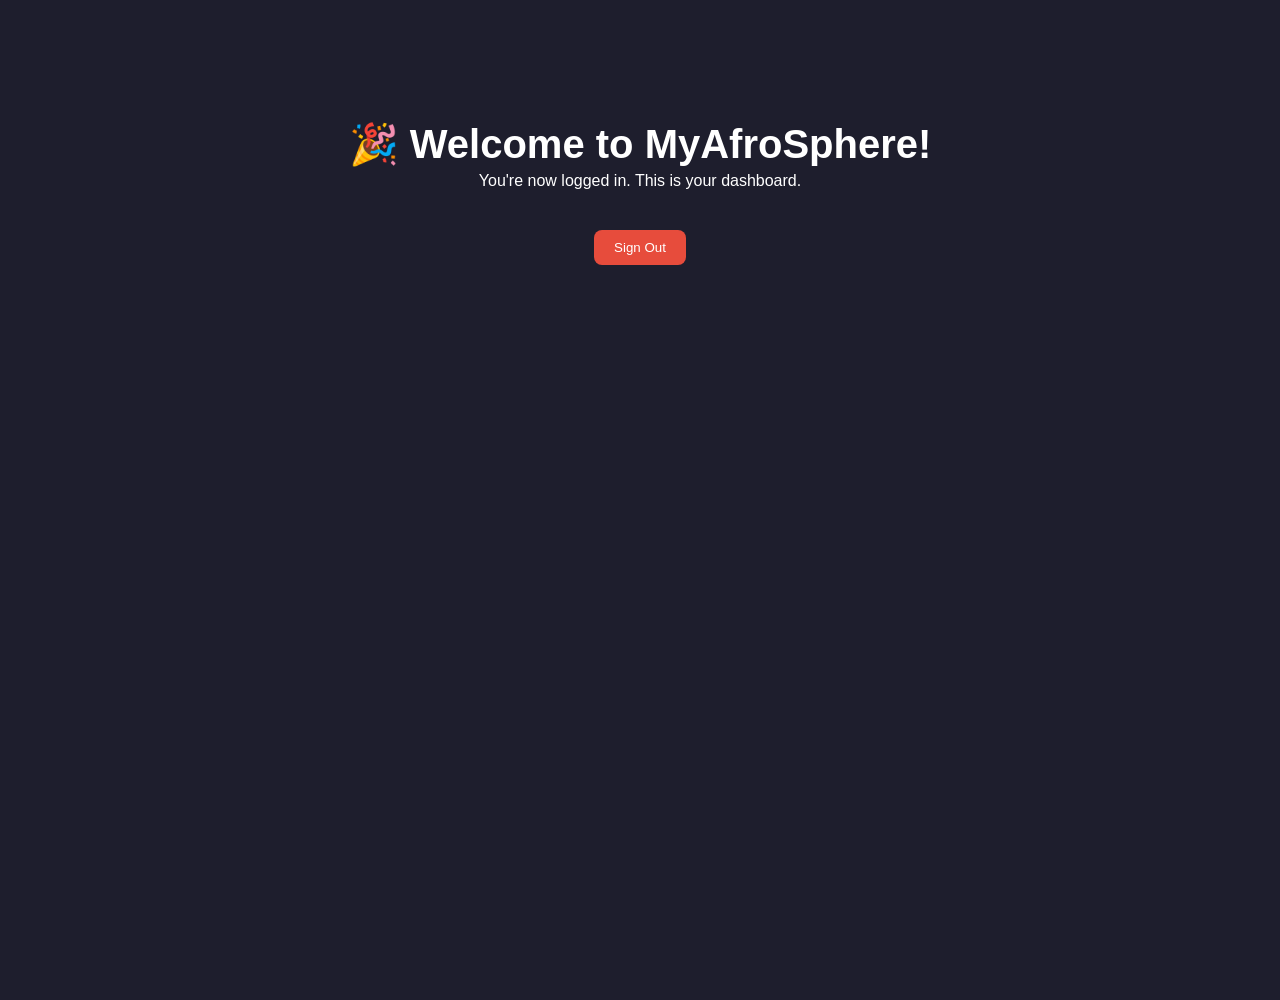
==== dashboard.html @ b838ccad "Initial commit" ====
<!DOCTYPE html>
<html lang="en">
<head>
    <meta charset="UTF-8">
    <meta name="viewport" content="width=device-width, initial-scale=1.0">
    <title>Dashboard - MyAfroSphere</title>
    <link rel="stylesheet" href="css/styles.css">
    <style>
        .dashboard {
            max-width: 800px;
            margin: 100px auto;
            padding: 20px;
            text-align: center;
        }
        .logout-btn {
            background: var(--error);
            color: white;
            border: none;
            padding: 10px 20px;
            border-radius: 8px;
            cursor: pointer;
            margin-top: 20px;
        }
    </style>
</head>
<body>
    <div class="dashboard">
        <h1>🎉 Welcome to MyAfroSphere!</h1>
        <p>You're now logged in. This is your dashboard.</p>
        <button onclick="signOut()" class="logout-btn">Sign Out</button>
    </div>

    <script>
        // Reuse Supabase client
        const supabaseUrl = 'https://your-project.supabase.co';
        const supabaseAnonKey = 'your-anon-key';
        const { createClient } = supabase;
        const supabase = createClient(supabaseUrl, supabaseAnonKey);

        async function signOut() {
            const { error } = await supabase.auth.signOut();
            if (error) {
                console.error('Error signing out:', error);
            } else {
                window.location.href = '/';
            }
        }
    </script>
</body>
</html>
---- css/styles.css ----
/* Modern Color Scheme with African-Inspired Palette */
:root {
    /* Primary Colors - Inspired by African Earth Tones */
    --primary: #E67E22; /* Warm orange - energy, vitality */
    --primary-dark: #D35400;
    --primary-light: #F39C12;
    --secondary: #27AE60; /* Green - growth, prosperity */
    --secondary-dark: #219653;
    --secondary-light: #2ECC71;
    /* Accent Colors */
    --accent-blue: #3498DB; /* Trust, communication */
    --accent-purple: #9B59B6; /* Creativity, spirituality */
    --accent-red: #E74C3C; /* Passion, strength */
    --accent-yellow: #F1C40F; /* Optimism, happiness */
    /* Neutral Colors */
    --dark-bg: #1E1E2D; /* Deep slate */
    --darker-bg: #161622;
    --card-bg: #2A2A3A;
    --card-bg-hover: #343447;
    /* Text Colors */
    --text-light: #FFFFFF;
    --text-medium: #E0E0E0;
    --text-muted: #A0A0B0;
    --text-subtle: #7E7E8E;
    /* Utility Colors */
    --error: #E74C3C;
    --success: #27AE60;
    --warning: #F39C12;
    --info: #3498DB;
    /* Light mode colors */
    --light-bg: #F8F9FA;
    --light-text: #2C3E50;
    --light-card: #FFFFFF;
    --light-border: #E0E0E0;
    /* Shadows */
    --shadow-sm: 0 1px 3px rgba(0,0,0,0.12);
    --shadow-md: 0 4px 6px rgba(0,0,0,0.15);
    --shadow-lg: 0 10px 25px rgba(0,0,0,0.2);
    --shadow-xl: 0 20px 50px rgba(0,0,0,0.25);
    /* Border Radius */
    --radius-sm: 4px;
    --radius-md: 8px;
    --radius-lg: 12px;
    --radius-xl: 16px;
    --radius-full: 9999px;
    /* Spacing */
    --space-xs: 0.25rem;
    --space-sm: 0.5rem;
    --space-md: 1rem;
    --space-lg: 1.5rem;
    --space-xl: 2rem;
    --space-2xl: 3rem;
    --space-3xl: 4rem;
}

/* Dark mode by default */
body {
    --background: var(--dark-bg);
    --text-color: var(--text-light);
    --card-background: var(--card-bg);
    --border-color: rgba(255,255,255,0.1);
    background: var(--background);
    color: var(--text-color);
}

/* Light mode preference */
@media (prefers-color-scheme: light) {
    body.light-mode {
        --background: var(--light-bg);
        --text-color: var(--light-text);
        --card-background: var(--light-card);
        --border-color: var(--light-border);
    }
}

* {
    margin: 0;
    padding: 0;
    box-sizing: border-box;
    -webkit-tap-highlight-color: transparent;
}

html {
    scroll-behavior: smooth;
    font-size: 16px;
}

body {
    font-family: 'Poppins', -apple-system, BlinkMacSystemFont, 'Segoe UI', Roboto, sans-serif;
    min-height: 100vh;
    line-height: 1.6;
    overflow-x: hidden;
    transition: background-color 0.3s ease, color 0.3s ease;
    background-color: var(--background);
    color: var(--text-color);
}

/* Typography */
h1, h2, h3, h4, h5, h6 {
    font-family: 'Montserrat', 'Poppins', sans-serif;
    font-weight: 700;
    line-height: 1.2;
}

h1 {
    font-size: 2.5rem;
}

h2 {
    font-size: 2rem;
}

h3 {
    font-size: 1.5rem;
}

p {
    margin-bottom: var(--space-md);
}

a {
    color: var(--primary);
    text-decoration: none;
    transition: color 0.2s ease;
}

a:hover {
    color: var(--primary-light);
}

/* Layout */
.container {
    max-width: 1200px;
    width: 100%;
    margin: 0 auto;
    padding: 0 var(--space-md);
}

/* Header */
header {
    position: sticky;
    top: 0;
    background: rgba(30, 30, 45, 0.95);
    backdrop-filter: blur(10px);
    border-bottom: 1px solid var(--border-color);
    z-index: 100;
    padding: var(--space-md) 0;
}

.header-content {
    display: flex;
    justify-content: space-between;
    align-items: center;
}

.header-logo {
    display: flex;
    align-items: center;
    gap: var(--space-sm);
    text-decoration: none;
    color: var(--text-light);
}

.header-logo-icon {
    width: 40px;
    height: 40px;
    filter: drop-shadow(0 0 10px rgba(230, 126, 34, 0.3));
}

.header-logo h1 {
    font-size: 1.5rem;
    font-weight: 700;
    background: linear-gradient(90deg, var(--primary), var(--accent-yellow));
    -webkit-background-clip: text;
    -webkit-text-fill-color: transparent;
    background-clip: text;
}

/* Main Content */
main {
    padding-top: 80px;
}

.header {
    padding: 40px 0;
    text-align: center;
}

.logo {
    width: 120px;
    height: 120px;
    margin: 0 auto 40px;
    border-radius: 50%;
    background: var(--primary);
    display: flex;
    align-items: center;
    justify-content: center;
    position: relative;
}

.africa-shape {
    width: 60px;
    height: 70px;
    background: #000;
    clip-path: polygon(50% 0%, 65% 15%, 85% 20%, 90% 35%, 95% 50%, 90% 70%, 75% 85%, 60% 95%, 40% 95%, 25% 85%, 10% 70%, 5% 50%, 10% 35%, 15% 20%, 35% 15%);
}

.brand-name {
    font-size: 72px;
    font-weight: 700;
    color: var(--text-light);
    margin-bottom: 16px;
    letter-spacing: -1px;
    line-height: 1.1;
    background: linear-gradient(90deg, var(--primary), var(--accent-yellow));
    -webkit-background-clip: text;
    -webkit-text-fill-color: transparent;
    background-clip: text;
}

.tagline {
    font-size: 24px;
    color: var(--text-muted);
    font-weight: 400;
    margin-bottom: 80px;
}

.hero-section {
    text-align: center;
    padding: 100px 0 120px;
}

.hero-title {
    font-size: 96px;
    font-weight: 800;
    line-height: 0.9;
    margin-bottom: 32px;
    color: var(--text-light);
}

.hero-subtitle {
    font-size: 32px;
    color: var(--text-muted);
    margin-bottom: 60px;
    font-weight: 300;
}

/* Stats Grid */
.stats-section {
    padding: 120px 0;
    text-align: center;
    border-top: 1px solid var(--border-color);
}

.stats-grid {
    display: grid;
    grid-template-columns: repeat(auto-fit, minmax(200px, 1fr));
    gap: 60px;
    margin-top: 60px;
}

.stat {
    text-align: center;
}

.stat-number {
    font-size: 64px;
    font-weight: 800;
    color: var(--primary);
    margin-bottom: 8px;
}

.stat-label {
    font-size: 18px;
    color: var(--text-muted);
    font-weight: 500;
}

/* Country Grid */
.country-grid {
    display: grid;
    grid-template-columns: repeat(auto-fit, minmax(140px, 1fr));
    gap: var(--space-md);
    margin-bottom: var(--space-xl);
}

.country-card {
    background: var(--card-background);
    border-radius: var(--radius-md);
    padding: var(--space-md);
    text-align: center;
    cursor: pointer;
    transition: all 0.3s ease;
    border: 1px solid var(--border-color);
}

.country-card:hover {
    transform: translateY(-3px);
    box-shadow: var(--shadow-sm);
    border-color: var(--primary);
}

.country-flag {
    font-size: 2.5rem;
    margin-bottom: var(--space-sm);
}

.country-name {
    font-size: 0.9rem;
    color: var(--text-color);
}

/* Community Showcase */
.community-showcase {
    padding: 120px 0;
    border-top: 1px solid var(--border-color);
}

.communities-grid {
    display: grid;
    grid-template-columns: repeat(auto-fit, minmax(320px, 1fr));
    gap: 40px;
    margin-top: 60px;
}

.community-card {
    background: var(--card-background);
    border-radius: 24px;
    padding: 40px;
    transition: all 0.3s ease;
    border: 1px solid var(--border-color);
}

.community-card:hover,
.community-card:focus-within {
    background: var(--card-bg-hover);
    transform: translateY(-4px);
}

.community-image {
    width: 100%;
    height: 200px;
    background: var(--darker-bg);
    border-radius: 16px;
    margin-bottom: 24px;
    display: flex;
    align-items: center;
    justify-content: center;
    font-size: 48px;
}

.community-name {
    font-size: 24px;
    font-weight: 700;
    margin-bottom: 8px;
    color: var(--text-light);
}

.community-location {
    font-size: 16px;
    color: var(--text-muted);
    margin-bottom: 16px;
}

.community-description {
    font-size: 16px;
    color: var(--text-muted);
    line-height: 1.5;
}

/* Features Section */
.features-section {
    padding: 120px 0;
    border-top: 1px solid var(--border-color);
}

.section-title {
    font-size: 48px;
    font-weight: 700;
    text-align: center;
    margin-bottom: 80px;
    color: var(--text-light);
}

.features-grid {
    display: grid;
    grid-template-columns: repeat(auto-fit, minmax(360px, 1fr));
    gap: 60px;
    margin-bottom: 120px;
}

.feature {
    text-align: left;
}

.feature-icon {
    width: 80px;
    height: 80px;
    background: var(--darker-bg);
    border-radius: 20px;
    display: flex;
    align-items: center;
    justify-content: center;
    margin-bottom: 32px;
    font-size: 32px;
    color: var(--primary);
}

.feature-title {
    font-size: 28px;
    font-weight: 700;
    margin-bottom: 16px;
    color: var(--text-light);
}

.feature-description {
    font-size: 18px;
    color: var(--text-muted);
    line-height: 1.6;
}

/* Polymorphic Section */
.polymorphic-section {
    padding: 120px 0;
    border-top: 1px solid var(--border-color);
}

.mode-switcher {
    display: flex;
    justify-content: center;
    gap: 8px;
    margin: 60px 0;
    flex-wrap: wrap;
}

.mode-tab {
    padding: 16px 32px;
    background: transparent;
    border: 1px solid var(--border-color);
    border-radius: 50px;
    color: var(--text-muted);
    cursor: pointer;
    transition: all 0.2s ease;
    font-size: 16px;
    font-weight: 500;
}

.mode-tab.active {
    background: var(--primary);
    color: #000;
    border-color: var(--primary);
}

.mode-tab:hover:not(.active),
.mode-tab:focus:not(.active) {
    border-color: var(--primary);
    color: var(--text-medium);
}

.interface-preview {
    background: var(--darker-bg);
    border: 1px solid var(--border-color);
    border-radius: 24px;
    padding: 60px;
    text-align: center;
    min-height: 300px;
    display: flex;
    align-items: center;
    justify-content: center;
}

.preview-content h3 {
    font-size: 32px;
    font-weight: 700;
    margin-bottom: 16px;
    color: var(--text-light);
}

.preview-content p {
    font-size: 18px;
    color: var(--text-muted);
    line-height: 1.6;
}

/* Buttons */
.btn {
    display: inline-flex;
    align-items: center;
    justify-content: center;
    padding: var(--space-md) var(--space-lg);
    border-radius: var(--radius-md);
    font-weight: 600;
    cursor: pointer;
    transition: all 0.3s ease;
    border: none;
}

.btn-primary {
    background: var(--primary);
    color: white;
}

.btn-primary:hover {
    background: var(--primary-dark);
    transform: translateY(-2px);
    box-shadow: var(--shadow-sm);
}

.btn-secondary {
    background: rgba(255,255,255,0.05);
    color: var(--text-color);
    border: 1px solid var(--border-color);
}

.btn-secondary:hover {
    background: rgba(255,255,255,0.1);
    border-color: var(--primary);
}

.btn-block {
    width: 100%;
}

.cta-button {
    display: inline-block;
    background: var(--primary);
    color: #000;
    padding: 20px 48px;
    border-radius: 50px;
    text-decoration: none;
    font-weight: 600;
    font-size: 18px;
    transition: all 0.2s ease;
}

.cta-button:hover,
.cta-button:focus {
    background: var(--primary-light);
    transform: translateY(-2px);
}

/* Modal Styles */
.modal {
    display: none;
    position: fixed;
    top: 0;
    left: 0;
    width: 100%;
    height: 100%;
    background: rgba(0, 0, 0, 0.8);
    backdrop-filter: blur(5px);
    z-index: 1000;
    animation: fadeIn 0.3s ease;
}

.modal.show {
    display: flex;
    align-items: center;
    justify-content: center;
}

@keyframes fadeIn {
    from { opacity: 0; }
    to { opacity: 1; }
}

.modal-content {
    background: var(--card-background);
    border-radius: 20px;
    padding: 40px;
    width: 90%;
    max-width: 400px;
    position: relative;
    border: 1px solid var(--border-color);
}

.modal-close {
    position: absolute;
    top: 20px;
    right: 20px;
    background: none;
    border: none;
    color: var(--text-muted);
    font-size: 24px;
    cursor: pointer;
    transition: color 0.2s ease;
    padding: 4px;
}

.modal-close:hover,
.modal-close:focus {
    color: var(--text-light);
}

.modal-title {
    font-size: 28px;
    font-weight: 700;
    margin-bottom: 8px;
    color: var(--text-light);
    text-align: center;
}

.modal-subtitle {
    color: var(--text-muted);
    text-align: center;
    margin-bottom: 32px;
    font-size: 16px;
}

.form-group {
    margin-bottom: 24px;
}

.form-label {
    display: block;
    color: var(--text-muted);
    font-weight: 500;
    margin-bottom: 8px;
    font-size: 14px;
}

.form-input {
    width: 100%;
    padding: 16px;
    background: var(--darker-bg);
    border: 1px solid var(--border-color);
    border-radius: 12px;
    color: var(--text-color);
    font-size: 16px;
    transition: border-color 0.2s ease;
}

.form-input:focus {
    outline: none;
    border-color: var(--primary);
    box-shadow: 0 0 0 3px rgba(230, 126, 34, 0.2);
}

.form-input::placeholder {
    color: var(--text-subtle);
}

.form-select {
    width: 100%;
    padding: 16px;
    background: var(--darker-bg);
    border: 1px solid var(--border-color);
    border-radius: 12px;
    color: var(--text-color);
    font-size: 16px;
    cursor: pointer;
}

.form-select:focus {
    outline: none;
    border-color: var(--primary);
}

.form-checkbox {
    display: flex;
    align-items: flex-start;
    gap: 12px;
    margin-bottom: 24px;
}

.form-checkbox input[type="checkbox"] {
    margin-top: 4px;
    accent-color: var(--primary);
    min-width: 18px;
    min-height: 18px;
}

.form-checkbox label {
    color: var(--text-muted);
    font-size: 14px;
    line-height: 1.5;
}

.form-checkbox a {
    color: var(--primary);
    text-decoration: none;
}

.form-checkbox a:hover,
.form-checkbox a:focus {
    text-decoration: underline;
}

.auth-button {
    width: 100%;
    background: var(--primary);
    color: #000;
    border: none;
    padding: 16px;
    border-radius: 12px;
    font-weight: 600;
    font-size: 16px;
    cursor: pointer;
    transition: all 0.2s ease;
    margin-bottom: 24px;
}

.auth-button:hover,
.auth-button:focus {
    background: var(--primary-light);
    transform: translateY(-1px);
}

.auth-button:disabled {
    background: #333;
    color: #666;
    cursor: not-allowed;
    transform: none;
}

.divider {
    text-align: center;
    margin: 24px 0;
    position: relative;
    color: var(--text-muted);
    font-size: 14px;
}

.divider::before {
    content: '';
    position: absolute;
    top: 50%;
    left: 0;
    right: 0;
    height: 1px;
    background: var(--border-color);
    z-index: 1;
}

.divider span {
    background: var(--card-background);
    padding: 0 16px;
    position: relative;
    z-index: 2;
}

.social-buttons {
    display: flex;
    flex-direction: column;
    gap: 12px;
    margin-bottom: 24px;
}

.social-button {
    display: flex;
    align-items: center;
    justify-content: center;
    gap: 12px;
    padding: 14px;
    border: 1px solid var(--border-color);
    border-radius: 12px;
    background: transparent;
    color: var(--text-color);
    text-decoration: none;
    font-weight: 500;
    transition: all 0.2s ease;
}

.social-button:hover,
.social-button:focus {
    border-color: var(--primary);
    background: var(--darker-bg);
}

.modal-switch {
    text-align: center;
    color: var(--text-muted);
    font-size: 14px;
}

.modal-switch a {
    color: var(--primary);
    text-decoration: none;
    font-weight: 500;
}

.modal-switch a:hover,
.modal-switch a:focus {
    text-decoration: underline;
}

.form-row {
    display: grid;
    grid-template-columns: 1fr 1fr;
    gap: 16px;
}

/* Footer */
footer {
    padding: 80px 0 40px;
    border-top: 1px solid var(--border-color);
    background: var(--darker-bg);
}

.footer-content {
    display: grid;
    grid-template-columns: repeat(auto-fit, minmax(250px, 1fr));
    gap: 60px;
    margin-bottom: 60px;
}

.footer-section h4 {
    font-size: 18px;
    font-weight: 700;
    margin-bottom: 20px;
    color: var(--text-light);
}

.footer-section ul {
    list-style: none;
}

.footer-section li {
    margin-bottom: 12px;
}

.footer-section a {
    color: var(--text-muted);
    text-decoration: none;
    transition: color 0.2s ease;
}

.footer-section a:hover,
.footer-section a:focus {
    color: var(--primary);
}

.footer-bottom {
    padding-top: 40px;
    border-top: 1px solid var(--border-color);
    text-align: center;
    color: var(--text-muted);
    font-size: 14px;
}

.footer-links {
    display: flex;
    justify-content: center;
    gap: 32px;
    margin-bottom: 20px;
    flex-wrap: wrap;
}

.footer-links a {
    color: var(--text-muted);
    text-decoration: none;
    font-size: 14px;
}

.footer-links a:hover,
.footer-links a:focus {
    color: var(--primary);
}

/* Navigation */
nav {
    position: fixed;
    top: 0;
    left: 0;
    right: 0;
    background: rgba(0, 0, 0, 0.9);
    backdrop-filter: blur(10px);
    border-bottom: 1px solid var(--border-color);
    z-index: 100;
    padding: 16px 0;
}

.nav-container {
    max-width: 1200px;
    margin: 0 auto;
    padding: 0 24px;
    display: flex;
    justify-content: space-between;
    align-items: center;
}

.logo-nav {
    display: flex;
    align-items: center;
    gap: 12px;
    text-decoration: none;
    color: var(--text-light);
}

.logo-small {
    width: 40px;
    height: 40px;
    background: var(--primary);
    border-radius: 50%;
    display: flex;
    align-items: center;
    justify-content: center;
}

.africa-small {
    width: 20px;
    height: 24px;
    background: #000;
    clip-path: polygon(50% 0%, 65% 15%, 85% 20%, 90% 35%, 95% 50%, 90% 70%, 75% 85%, 60% 95%, 40% 95%, 25% 85%, 10% 70%, 5% 50%, 10% 35%, 15% 20%, 35% 15%);
}

.nav-links {
    display: flex;
    gap: 32px;
    list-style: none;
}

.nav-links a {
    color: var(--text-muted);
    text-decoration: none;
    font-weight: 500;
    transition: color 0.2s ease;
    position: relative;
}

.nav-links a:hover,
.nav-links a:focus {
    color: var(--primary);
}

.nav-links a::after {
    content: '';
    position: absolute;
    bottom: -4px;
    left: 0;
    width: 0;
    height: 2px;
    background: var(--primary);
    transition: width 0.3s ease;
}

.nav-links a:hover::after,
.nav-links a:focus::after {
    width: 100%;
}

.cta-nav {
    background: var(--primary);
    color: #000;
    padding: 10px 20px;
    border-radius: 25px;
    text-decoration: none;
    font-weight: 600;
    transition: all 0.2s ease;
}

.cta-nav:hover,
.cta-nav:focus {
    background: var(--primary-light);
    transform: translateY(-1px);
}

.auth-buttons {
    display: flex;
    gap: 16px;
    align-items: center;
}

.login-btn {
    color: var(--text-muted);
    text-decoration: none;
    font-weight: 500;
    padding: 10px 16px;
    transition: color 0.2s ease;
}

.login-btn:hover,
.login-btn:focus {
    color: var(--primary);
}

/* Cookie Consent Banner */
.cookie-banner {
    position: fixed;
    bottom: 0;
    left: 0;
    right: 0;
    background: rgba(0, 0, 0, 0.95);
    backdrop-filter: blur(10px);
    border-top: 1px solid var(--border-color);
    padding: 20px;
    z-index: 1000;
    display: none;
}

.cookie-content {
    max-width: 1200px;
    margin: 0 auto;
    display: flex;
    align-items: center;
    justify-content: space-between;
    gap: 20px;
    flex-wrap: wrap;
}

.cookie-text {
    flex: 1;
    font-size: 14px;
    color: var(--text-muted);
}

.cookie-actions {
    display: flex;
    gap: 10px;
}

.cookie-btn {
    padding: 10px 20px;
    border: none;
    border-radius: 6px;
    font-size: 14px;
    cursor: pointer;
    transition: all 0.2s ease;
}

.cookie-accept {
    background: var(--primary);
    color: #000;
    font-weight: 600;
}

.cookie-decline {
    background: transparent;
    color: var(--text-color);
    border: 1px solid var(--border-color);
}

/* Accessibility */
.skip-link {
    position: absolute;
    top: -40px;
    left: 6px;
    background: var(--primary);
    color: #000;
    padding: 8px;
    text-decoration: none;
    border-radius: 4px;
    z-index: 1000;
}

.skip-link:focus {
    top: 6px;
}

/* Improved focus styles for accessibility */
:focus-visible {
    outline: 3px solid var(--primary);
    outline-offset: 3px;
}

/* Responsive Adjustments */
@media (max-width: 1024px) {
    .hero-title {
        font-size: 72px;
    }
    .brand-name {
        font-size: 60px;
    }
}

@media (max-width: 768px) {
    .nav-links {
        display: none;
    }
    .auth-buttons {
        gap: 8px;
    }
    .auth-buttons .login-btn {
        display: none;
    }
    .modal-content {
        margin: 20px;
        padding: 32px 24px;
    }
    .form-row {
        grid-template-columns: 1fr;
        gap: 16px;
    }
    .hero-title {
        font-size: 64px;
    }
    .hero-subtitle {
        font-size: 24px;
    }
    .brand-name {
        font-size: 48px;
    }
    .tagline {
        font-size: 20px;
    }
    .section-title {
        font-size: 36px;
    }
    .features-grid {
        grid-template-columns: 1fr;
        gap: 40px;
    }
    .communities-grid {
        grid-template-columns: 1fr;
    }
    .cookie-content {
        flex-direction: column;
        text-align: center;
    }
}

@media (max-width: 480px) {
    .hero-title {
        font-size: 48px;
    }
    .hero-subtitle {
        font-size: 20px;
    }
    .brand-name {
        font-size: 36px;
    }
    .section-title {
        font-size: 28px;
    }
    .stat-number {
        font-size: 48px;
    }
}

/* Print Styles */
@media print {
    nav, footer, .cookie-banner {
        display: none !important;
    }
    body {
        background: #fff;
        color: #000;
    }
    .container {
        max-width: 100%;
        padding: 20px;
    }
    .hero-section, .features-section, .community-showcase, .polymorphic-section, .stats-section {
        padding: 40px 0;
        break-inside: avoid;
    }
    .cta-button {
        display: none;
    }
}

/* Accessibility */
@media (prefers-reduced-motion: reduce) {
    * {
        animation-duration: 0.01ms !important;
        animation-iteration-count: 1 !important;
        transition-duration: 0.01ms !important;
        scroll-behavior: auto !important;
    }
}

/* High contrast mode */
@media (prefers-contrast: high) {
    :root {
        --text-color: #fff;
        --background-color: #000;
        --accent-color: #ff0;
    }
    body {
        color: var(--text-color);
        background: var(--background-color);
    }
    .cta-button, .cookie-accept, .auth-button {
        background: var(--accent-color);
        color: #000;
        border: 2px solid #000;
    }
    .nav-links a, .footer-section a {
        text-decoration: underline;
    }
}
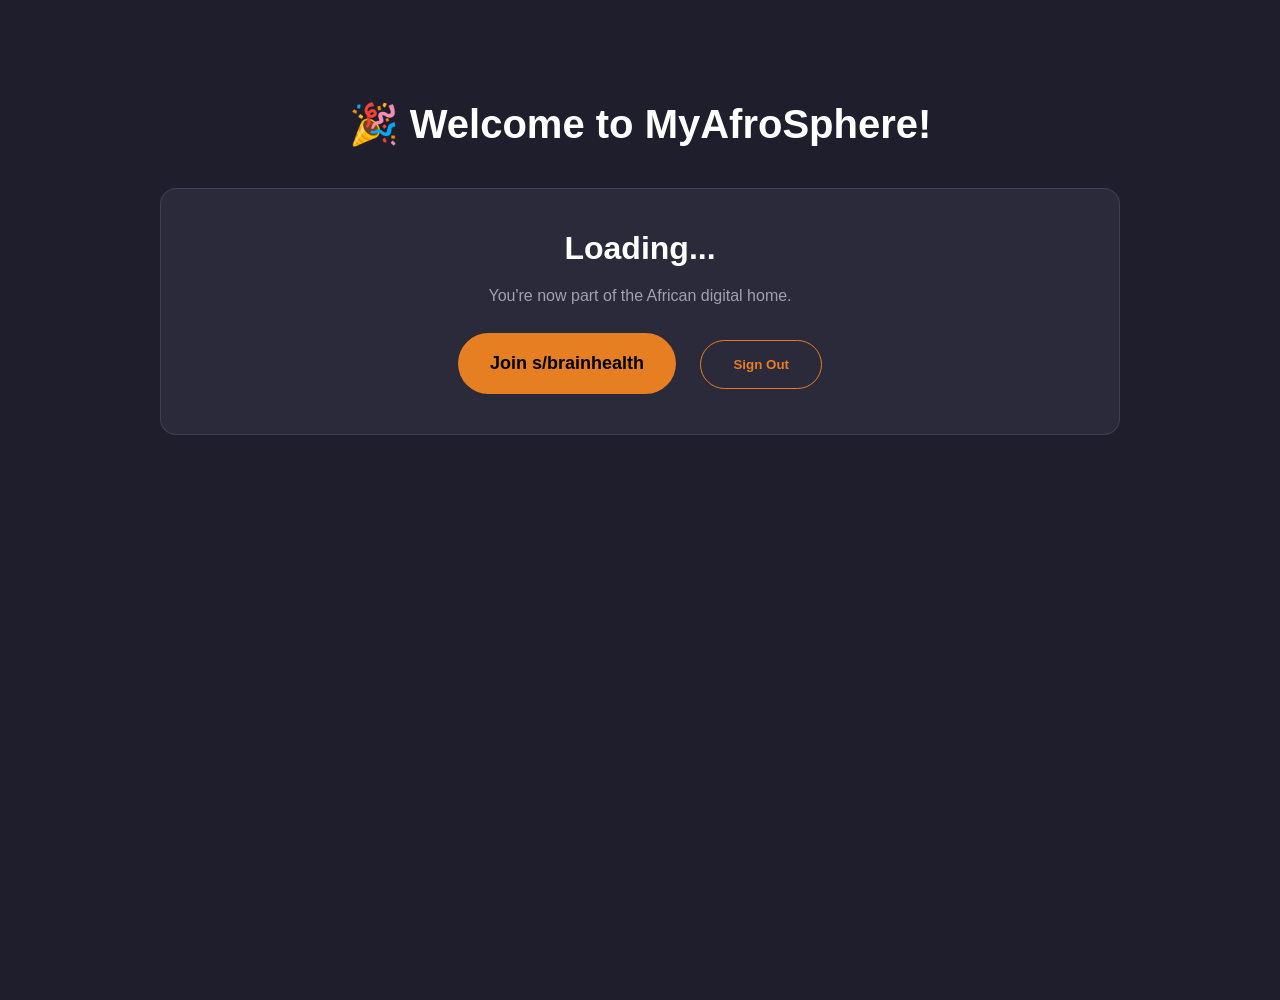
==== commit 80353886: "Initial commit" ====
--- a/dashboard.html
+++ b/dashboard.html
@@ -6,36 +6,82 @@
     <title>Dashboard - MyAfroSphere</title>
     <link rel="stylesheet" href="css/styles.css">
     <style>
-        .dashboard {
-            max-width: 800px;
+        .dashboard-container {
+            max-width: 1000px;
             margin: 100px auto;
-            padding: 20px;
+            padding: 0 20px;
             text-align: center;
         }
+        .user-card {
+            background: var(--card-bg);
+            border-radius: 16px;
+            padding: 40px;
+            margin: 40px 0;
+            border: 1px solid var(--border-color);
+        }
+        .user-card h2 {
+            font-size: 32px;
+            margin-bottom: 16px;
+            color: var(--text-light);
+        }
+        .user-card p {
+            color: var(--text-muted);
+            margin-bottom: 24px;
+        }
+        .cta-button {
+            display: inline-block;
+            background: var(--primary);
+            color: #000;
+            padding: 16px 32px;
+            border-radius: 50px;
+            text-decoration: none;
+            font-weight: 600;
+            margin: 0 10px;
+        }
         .logout-btn {
-            background: var(--error);
-            color: white;
-            border: none;
-            padding: 10px 20px;
-            border-radius: 8px;
+            background: transparent;
+            border: 1px solid var(--primary);
+            color: var(--primary);
+            padding: 16px 32px;
+            border-radius: 50px;
+            text-decoration: none;
+            font-weight: 600;
+            margin: 0 10px;
             cursor: pointer;
-            margin-top: 20px;
         }
     </style>
 </head>
 <body>
-    <div class="dashboard">
+    <div class="dashboard-container">
         <h1>🎉 Welcome to MyAfroSphere!</h1>
-        <p>You're now logged in. This is your dashboard.</p>
-        <button onclick="signOut()" class="logout-btn">Sign Out</button>
+        <div class="user-card">
+            <h2 id="userName">Loading...</h2>
+            <p>You're now part of the African digital home.</p>
+            <a href="/s/brainhealth" class="cta-button">Join s/brainhealth</a>
+            <button onclick="signOut()" class="logout-btn">Sign Out</button>
+        </div>
     </div>
 
     <script>
         // Reuse Supabase client
-        const supabaseUrl = 'https://your-project.supabase.co';
-        const supabaseAnonKey = 'your-anon-key';
+        const supabaseUrl = 'https://your-project.supabase.co'; // ← Replace with your URL
+        const supabaseAnonKey = 'your-anon-key'; // ← Replace with your anon key
         const { createClient } = supabase;
         const supabase = createClient(supabaseUrl, supabaseAnonKey);
+
+        // Load user on page load
+        async function loadUser() {
+            const {  { user }, error } = await supabase.auth.getUser();
+            if (error || !user) {
+                // If not logged in, go home
+                window.location.href = '/';
+                return;
+            }
+
+            // Show user info
+            const username = user.user_metadata?.username || user.email.split('@')[0];
+            document.getElementById('userName').textContent = `@${username}`;
+        }
 
         async function signOut() {
             const { error } = await supabase.auth.signOut();
@@ -45,6 +91,9 @@
                 window.location.href = '/';
             }
         }
+
+        // Run on load
+        loadUser();
     </script>
 </body>
 </html>
